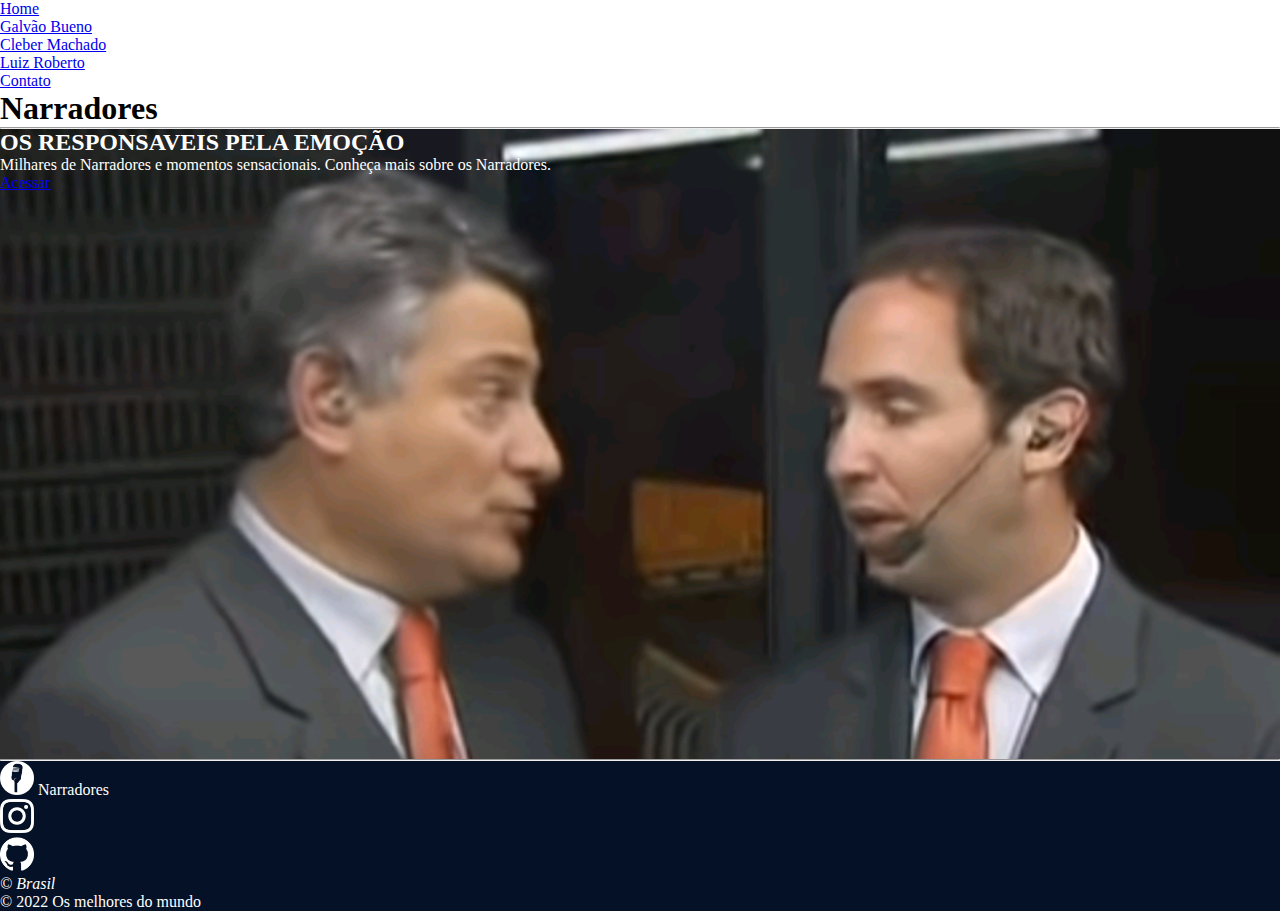
==== index.html @ d0403d49 "narradores 1" ====
<!DOCTYPE html>
<html lang="pt-br">
<head>
    <meta charset="UTF-8">
    <meta http-equiv="X-UA-Compatible" content="IE=edge">
    <meta name="viewport" content="width=device-width, initial-scale=1.0">
    <meta name="author" content="Kauã Lima">
    <meta name="description" content="Essa página é destinada alguns narradores que o autor aprecia e adimira. A pagina tem um foco entretivo e informativo">
    <title>Narradores</title>
    <link rel="stylesheet" href="media/main.css" type="text/css">
    <link rel="icon" href="media/images/icon-microfone.png" type="image/x-icon">
</head>
<body>
    <header>
        <nav>
            <ul>
                <li><a href="#">Home</a></li>
                <li><a href="pages/page2.html">Galvão Bueno</a></li>
                <li><a href="pages/page3.html">Cleber Machado</a></li>
                <li><a href="pages/page4.html">Luiz Roberto</a></li>
                <li><a href="pages/contact.html">Contato</a></li>
            </ul>
        </nav>

        <h1>Narradores</h1>
    </header>

    <hr>

    <main>
        <article id="main-article">
            <h2>
                OS RESPONSAVEIS PELA EMOÇÃO
            </h2>
            <p>
                Milhares de Narradores e momentos sensacionais. Conheça mais sobre os Narradores.
            </p>
            <a href="#">
                Acessar
            </a>
        </article>
    </main>
    
    <hr>

    <footer>
        <img src="media/images/icon-microfone.png" alt="icon-narras" height="34" width="34">
        <span>Narradores</span>
        <nav>
            <ul>
                <li>
                    <a href="https://www.instagram.com/mechamokaua">
                        <img src="media/images/icon-instagram.png" alt="icon-instagram" height="34" width="34" title="Instagram">
                    </a>
                </li>
                
                <li>    
                    <a href="https://github.com/Kaua15">
                        <img src="media/images/icon-github.png" alt="icon-github" height="34" width="34" title="GitHub">
                    </a>
                </li>     
            </ul>
        </nav>
        
        <address>© Brasil</address>
        <div>© 2022 Os melhores do mundo</div>  
    </footer>
</body>
</html>
---- media/main.css ----
* {
    margin: 0;
    padding: 0;
}

#main-article {
    height: 70vh;
    background-image: url(images/img-home-clebercaio.PNG);
    background-size: cover;
    color: white;
}

footer {
    color: #ffffff;
    background-color: #051126;
}

table, td, th {
    border: 1px solid black;
    border-collapse: collapse;
}
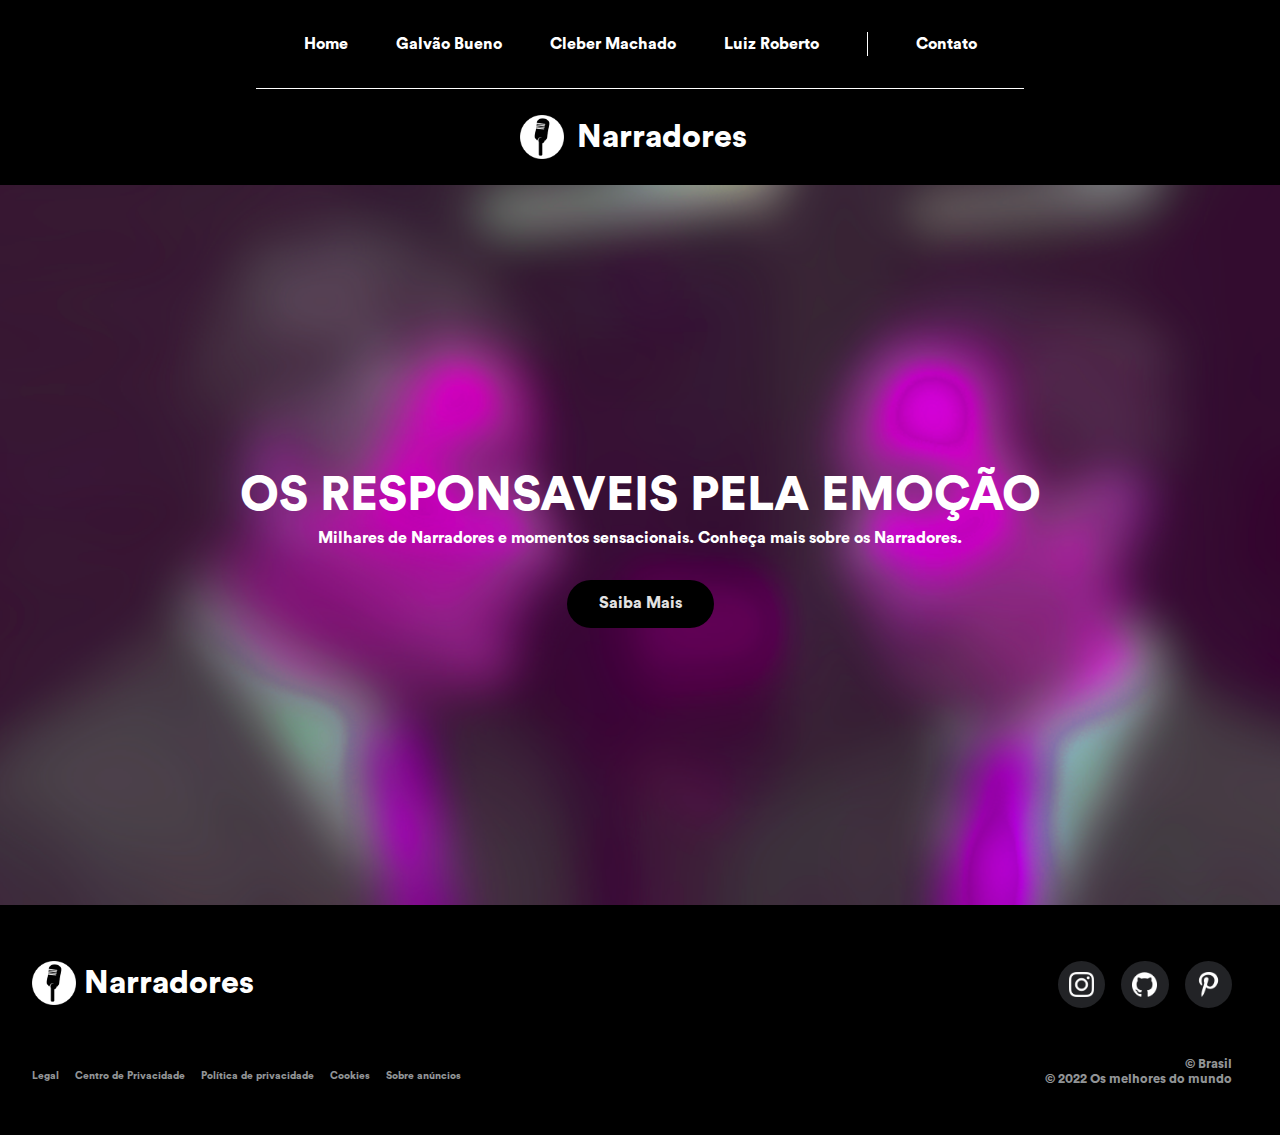
==== commit 4b18e1a1: "Home-feita" ====
--- a/index.html
+++ b/index.html
@@ -11,24 +11,34 @@
     <link rel="icon" href="media/images/icon-microfone.png" type="image/x-icon">
 </head>
 <body>
-    <header>
-        <nav>
-            <ul>
+    <header class="header">
+        <nav class="navbar">
+            <ul class="navbar-links">
                 <li><a href="#">Home</a></li>
                 <li><a href="pages/page2.html">Galvão Bueno</a></li>
                 <li><a href="pages/page3.html">Cleber Machado</a></li>
                 <li><a href="pages/page4.html">Luiz Roberto</a></li>
+                <li class="vertical-separate-line"></li>
                 <li><a href="pages/contact.html">Contato</a></li>
             </ul>
         </nav>
 
-        <h1>Narradores</h1>
+        <div class="horizontal-separate-line">
+            <div></div>
+        </div>
+        
+
+        <div class="title">
+            <a href="index.html">
+                <img src="media/images/icon-microfone.png" alt="icon-narras" height="44" width="44">
+                <h1>Narradores</h1>
+            </a>   
+        </div>
     </header>
 
-    <hr>
 
     <main>
-        <article id="main-article">
+        <article id="main-article"> 
             <h2>
                 OS RESPONSAVEIS PELA EMOÇÃO
             </h2>
@@ -36,34 +46,57 @@
                 Milhares de Narradores e momentos sensacionais. Conheça mais sobre os Narradores.
             </p>
             <a href="#">
-                Acessar
+                <span>Saiba Mais</span>
             </a>
         </article>
     </main>
-    
-    <hr>
 
-    <footer>
-        <img src="media/images/icon-microfone.png" alt="icon-narras" height="34" width="34">
-        <span>Narradores</span>
-        <nav>
-            <ul>
-                <li>
-                    <a href="https://www.instagram.com/mechamokaua">
-                        <img src="media/images/icon-instagram.png" alt="icon-instagram" height="34" width="34" title="Instagram">
-                    </a>
-                </li>
-                
-                <li>    
-                    <a href="https://github.com/Kaua15">
-                        <img src="media/images/icon-github.png" alt="icon-github" height="34" width="34" title="GitHub">
-                    </a>
-                </li>     
-            </ul>
-        </nav>
-        
-        <address>© Brasil</address>
-        <div>© 2022 Os melhores do mundo</div>  
+
+    <footer id="footer">
+        <div class="footer-social">   
+            <div class="footer-social-title">
+                <a href="index.html">
+                    <img src="media/images/icon-microfone.png" alt="icon-narras" height="44" width="44">
+                    <h1>Narradores</h1>
+                </a>   
+            </div>
+            <nav class="footer-social-medias">
+                <ul>
+                    <li>
+                        <a href="https://www.instagram.com/mechamokaua">
+                            <img src="media/images/icon-instagram.png" alt="icon-instagram" height="25" width="25" title="Instagram">
+                        </a>
+                    </li>
+                    
+                    <li>    
+                        <a href="https://github.com/Kaua15">
+                            <img src="media/images/icon-github.png" alt="icon-github" height="25" width="25" title="GitHub">
+                        </a>
+                    </li> 
+                    <li>
+                        <a href="https://br.pinterest.com/mechamokaua/_created/">
+                            <img src="media/images/icon-pinterest.png" alt="icon-github" height="25" width="25" title="GitHub">
+                        </a>
+                    </li>    
+                </ul>
+            </nav>
+        </div>
+
+        <div class="footer-terms">
+            <nav>
+                <ul>
+                    <li><a href="#footer">Legal</a></li>
+                    <li><a href="#footer">Centro de Privacidade</a></li>
+                    <li><a href="#footer">Política de privacidade</a></li>
+                    <li><a href="#footer">Cookies</a></li>
+                    <li><a href="#footer">Sobre anúncios</a></li>
+                </ul>
+            </nav>
+            <div>
+                <address>© Brasil</address>
+                <span>© 2022 Os melhores do mundo</span> 
+            </div>
+        </div>              
     </footer>
 </body>
 </html>--- a/media/main.css
+++ b/media/main.css
@@ -1,21 +1,232 @@
 * {
     margin: 0;
     padding: 0;
-}
+    box-sizing: border-box;
+}
+
+@font-face {
+    font-family: 'Circular';
+    src: url(fonts/Circular/CircularStd-Black.otf) format('opentype');
+}
+
+body {
+    min-height: 100vh;
+    font-family: "Circular";
+}
+
+/* HEADER */
+
+.header {
+    background: #000;
+    color: #fff;
+
+    display: flex;
+    flex-direction: column;
+    justify-content: center;
+}
+
+.navbar-links {
+    display: flex;
+    justify-content: center;
+    align-items: center;
+    gap: 3em;
+    flex-flow: row wrap;
+
+    padding: 2em;
+    text-decoration: none;
+    list-style: none;
+}
+
+.navbar-links li a {
+    text-decoration: none;
+    color: #fff;
+    font-size: 1em;
+}
+
+.navbar-links li a:hover, .title a:hover {
+    color: rgb(255, 255, 255, 0.8);
+}
+
+.vertical-separate-line {
+    background: #fff;
+    width: 1px;
+    height: 1.5em;
+}
+
+.title {
+    padding: 1em 40%;
+}
+
+.title a {
+    display: flex;
+    justify-content: center;
+    align-items: center;
+    margin: 0 auto;
+
+    text-decoration: none;
+    color: #fff;
+    font-size: 1em;
+}
+
+.horizontal-separate-line{
+    display: flex;
+    justify-content: center;
+}
+
+.horizontal-separate-line div{
+    background: #fff;
+    width: 60vw;
+    height: 1px;
+}
+
+.title a h1 {
+    padding: 0.4em;
+}
+
+/* MAIN ARTICLE */
 
 #main-article {
-    height: 70vh;
+    min-height: 80vh;
     background-image: url(images/img-home-clebercaio.PNG);
+    background-blend-mode: initial;
     background-size: cover;
+    background-position: center;
     color: white;
-}
+
+    display: flex;
+    justify-content: center;
+    align-items: center;
+    flex-direction: column;
+}
+
+#main-article h2 {
+    font-size: 3em;
+    margin: 0.1em;
+}
+
+#main-article a {
+    background: #000;
+    padding: 0.9em 2em;
+    margin-top: 2em;
+    border-radius: 4em;
+
+    text-decoration: none;
+    color: rgb(226, 226, 226);
+    font-size: 1em;
+}
+
+#main-article a:hover {
+    background: rgba(0, 0, 0, 0.808)
+}
+
+#main-article p {
+    font-weight: 100;
+}
+
+/* Footer */
 
 footer {
-    color: #ffffff;
-    background-color: #051126;
-}
+    color: #fff;
+    background-color: #000;
+    padding: 3.5em 3em 3em 2em;
+}
+
+.footer-social {
+    display: flex;
+    justify-content: space-between;
+    margin-bottom: 3em;
+}
+
+.footer-social-title a {
+    text-decoration: none;
+    color: #fff;
+    font-size: 1em;
+
+    display: flex;
+    align-items: center;
+    gap: 0.5em;
+}
+
+.footer-social-medias ul {
+    list-style: none;
+    display: flex;
+    gap: 1em;
+    justify-content: space-between;
+    align-items: center;
+}
+
+.footer-social-medias li a{
+    background-color: #222326;
+    display: flex;
+    align-items: center;
+    padding: 0.7em;
+    border-radius: 50%; 
+}
+
+.footer-social-medias li a:hover{
+    background-color: #222326c9; 
+}
+
+
+
+
+.footer-terms {
+    display: flex;
+    justify-content: space-between;
+    align-items: flex-end;
+    
+}
+
+.footer-terms nav ul {
+    list-style: none;
+    display: flex;
+    gap: 1rem;
+
+    font-size: 1.6rem;
+}
+
+.footer-terms nav ul li a {
+    color: #919496;
+    text-decoration: none;
+    font-size: 0.4em;
+}
+
+.footer-terms nav ul li a:hover {
+    color: rgb(255, 255, 255);    
+}
+
+.footer-terms div {
+    text-align: right;
+    font-size: 0.8rem;
+    color: #919496;
+}
+
+.footer-terms div address {
+    font-style: normal;
+}
+
+/* PAGE 2, 3, 4 */
+
+#saibamais {
+    min-height: 80vh;
+    
+}
+
+
+
+
+
+
+
+
+
+
 
 table, td, th {
     border: 1px solid black;
     border-collapse: collapse;
+}
+
+iframe {
+    border-radius: 2%;
 }